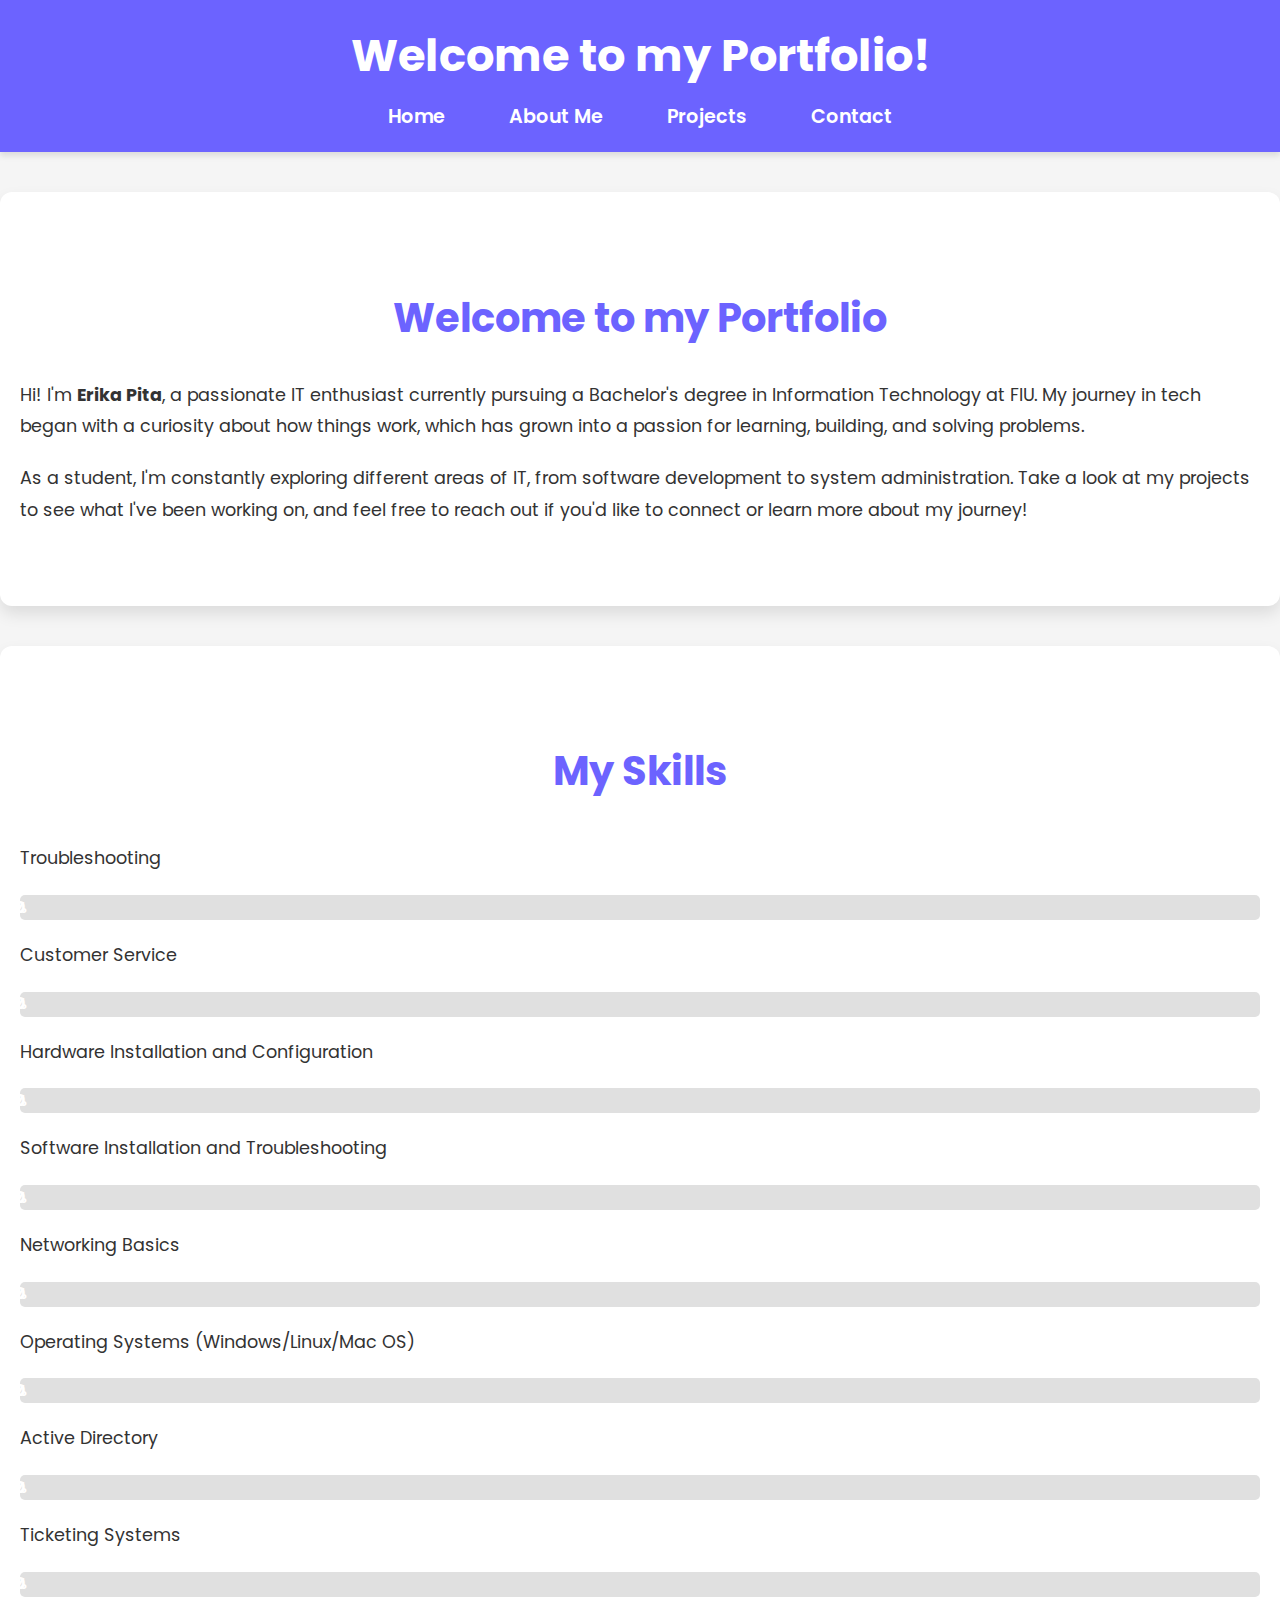
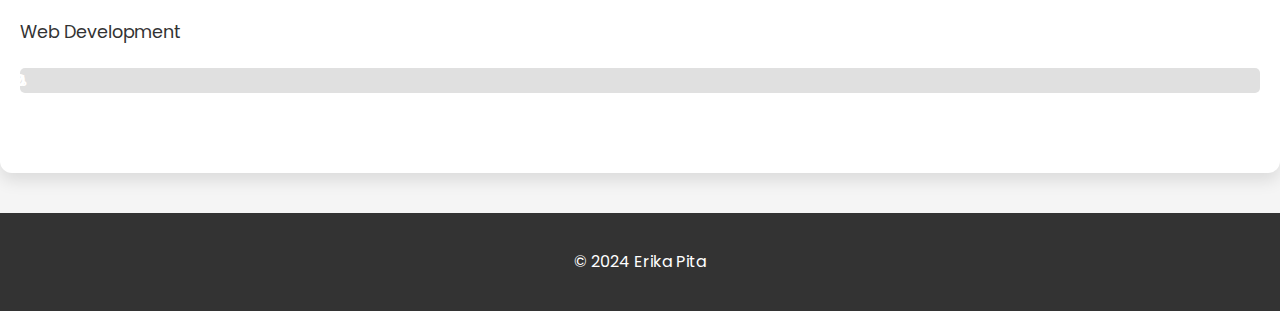
==== index.html @ 99fd610c "Update index.html" ====
<!DOCTYPE html>
<html lang="en">
<head>
  <meta charset="UTF-8">
  <meta name="viewport" content="width=device-width, initial-scale=1.0">
  <title>Erika's Portfolio</title>

  <!-- Link to external CSS file -->
  <link rel="stylesheet" href="styles.css">

  <!-- Link to Google Font -->
  <link href="https://fonts.googleapis.com/css2?family=Poppins:wght@400;600&display=swap" rel="stylesheet">
</head>
  
<body>
  <!-- Header section with navigation -->
  <header>
    <h1>Welcome to my Portfolio!</h1>
    <nav>
      <ul>
        <li><a href="index.html">Home</a></li>
        <li><a href="about.html">About Me</a></li>
        <li><a href="projects.html">Projects</a></li>
        <li><a href="contact.html">Contact</a></li>
      </ul>
    </nav>
  </header>

  <!-- Main content of the homepage -->
  <section id="welcome">
    <h2>Welcome to my Portfolio</h2>
    <p>
      Hi! I'm <strong>Erika Pita</strong>, a passionate IT enthusiast currently pursuing a Bachelor's degree in Information Technology at FIU. My journey in tech began with a curiosity about how things work, which has grown into a passion for learning, building, and solving problems. 
    </p>
    <p>
      As a student, I'm constantly exploring different areas of IT, from software development to system administration. Take a look at my projects to see what I've been working on, and feel free to reach out if you'd like to connect or learn more about my journey!
    </p>
  </section>

  <!-- Skills -->
  <section id="skills">
    <h2>My Skills</h2>

    <div class="skill">
      <p>Troubleshooting</p>
      <div class="progress-bar">
        <div class="progress" data-progress="75">
          <span class="percentage" data-target="75">0</span>%
        </div>
      </div>
    </div>

    <div class="skill">
      <p>Customer Service</p>
      <div class="progress-bar">
        <div class="progress" data-progress="90">
          <span class="percentage" data-target="90">0</span>%
        </div>
      </div>
    </div>

    <div class="skill">
      <p>Hardware Installation and Configuration</p>
      <div class="progress-bar">
        <div class="progress" data-progress="70">
          <span class="percentage" data-target="70">0</span>%
        </div>
      </div>
    </div>

    <div class="skill">
      <p>Software Installation and Troubleshooting</p>
      <div class="progress-bar">
        <div class="progress" data-progress="80">
          <span class="percentage" data-target="80">0</span>%
        </div>
      </div>
    </div>

    <div class="skill">
      <p>Networking Basics</p>
      <div class="progress-bar">
        <div class="progress" data-progress="65">
          <span class="percentage" data-target="65">0</span>%
        </div>
      </div>
    </div>

    <div class="skill">
      <p>Operating Systems (Windows/Linux/Mac OS)</p>
      <div class="progress-bar">
        <div class="progress" data-progress="70">
          <span class="percentage" data-target="70">0</span>%
        </div>
      </div>
    </div>

    <div class="skill">
      <p>Active Directory</p>
      <div class="progress-bar">
        <div class="progress" data-progress="60">
          <span class="percentage" data-target="60">0</span>%
        </div>
      </div>
    </div>

    <div class="skill">
      <p>Ticketing Systems</p>
      <div class="progress-bar">
        <div class="progress" data-progress="75">
          <span class="percentage" data-target="75">0</span>%
        </div>
      </div>
    </div>

    <div class="skill">
      <p>Web Development</p>
      <div class="progress-bar">
        <div class="progress" data-progress="65">
          <span class="percentage" data-target="65">0</span>%
        </div>
      </div>
    </div>
  </section>
  
  <!-- Footer section -->
  <footer>
    <p>&copy; 2024 Erika Pita</p>
  </footer>

  <!-- Javascript code for the animated progress bars-->
  <script>
    // Function to animate the progress bar and percentage
    const progressBars = document.querySelectorAll('.progress');
    const counters = document.querySelectorAll('.percentage');
    const speed = 200; // Speed for number animation

    // Function to animate the number count
    const animateNumbers = (counter) => {
      const target = +counter.getAttribute('data-target');
      const count = +counter.innerText;

      const inc = target / speed;

      if (count < target) {
        counter.innerText = Math.ceil(count + inc);
        setTimeout(() => animateNumbers(counter), 30);
      } else {
        counter.innerText = target;
      }
    };

    // Function to handle progress bars and numbers when scrolling
    const handleScrollAnimation = () => {
      progressBars.forEach((bar, index) => {
        const rect = bar.getBoundingClientRect();
        if (rect.top < window.innerHeight) {
          bar.style.width = bar.getAttribute('data-progress') + '%';
          animateNumbers(counters[index]);
        }
      });
    };

    // Add scroll event listener
    window.addEventListener('scroll', handleScrollAnimation);
  </script>
</body>
</html>
---- styles.css ----
/* General styles for the body */
body {
  background-color: #f5f5f5;
  font-family: 'Poppins', sans-serif;
  color: #333;
  margin: 0;
  padding: 0;
  line-height: 1.6;
}

/* Smooth scrolling */
html {
  scroll-behavior: smooth;
}

/* Header styles */
header {
  background-color: #6C63FF;
  color: white;
  padding: 20px;
  text-align: center;
  box-shadow: 0 4px 6px rgba(0, 0, 0, 0.1);
}

/* Header title */
header h1 {
  font-size: 2.8rem;
  margin: 0;
  padding-bottom: 10px;
}

/* Navigation menu */
header ul {
  list-style: none;
  padding: 0;
  margin: 0;
}

/* Navigation menu items */
header ul li {
  display: inline-block;
  margin: 0 20px;
}

/* Navigation links */
nav ul li a {
  color: white;
  text-decoration: none;
  font-weight: 600;
  font-size: 1.2rem;
  padding: 10px;
  transition: color 0.3s ease, background-color 0.3s ease;
}

/* Navigation links hover effect */
nav ul li a:hover {
  color: #FF6F61;
}

/* Highlight the active page in the navigation menu */
nav ul li a.active {
  color: #FF6F61;
  text-decoration: underline;
}

/* Section general styles */
section {
  background-color: white;
  margin: 40px 0;
  padding: 60px 20px;
  border-radius: 12px;
  box-shadow: 0 8px 16px rgba(0, 0, 0, 0.1);
  transition: transform 0.3s ease;
}

/* Hover effect on sections */
section:hover {
  transform: translateY(-5px);
}

/* Section titles */
section h2 {
  font-size: 2.5rem;
  color: #6C63FF;
  margin-bottom: 30px;
  text-align: center;
}

/* Paragraph styles within sections */
section p {
  font-size: 1.1rem;
  line-height: 1.8;
  margin-bottom: 20px;
}

/* Project-specific styles */
.project {
  margin-bottom: 40px;
}

/* Project titles */
.project h3 {
  font-size: 1.7rem;
  margin-bottom: 10px;
}

/* Project links */
.project a {
  color: #6C63FF;
  text-decoration: none;
  font-weight: 600;
  transition: color 0.3s ease;
}

/* Project links hover effect */
.project a:hover {
  color: #FF6F61;
}

/* Contact section link styles */
section#contact a {
  color: #6C63FF;
  text-decoration: none;
  font-weight: 600;
}

/* Contact section link hover effect */
section#contact a:hover {
  color: #FF6F61;
}

/* Footer styles */
footer {
  background-color: #333;
  color: white;
  text-align: center;
  padding: 20px;
  margin-top: 40px;
  font-size: 1rem;
}

/* About Me section styles */
#about {
  background-color: #f0f8ff;
  padding: 50px;
  margin-bottom: 40px;
  border-radius: 12px;
  box-shadow: 0 4px 8px rgba(0, 0, 0, 0.1);
}

/* About Me section title */
#about h2 {
  font-size: 2.8rem;
  color: #6C63FF;
  margin-bottom: 20px;
  text-align: center;
}

/* About Me section paragraph styles */
about p {
  font-size: 1.3rem;
  line-height: 1.8;
  color: #333;
  margin-bottom: 20px;
}

/* Highlighted text in the About Me section */
#about strong {
  color: #FF6F61;
}

/* Italic text in the About Me section */
#about em {
  color: #6C63FF;
}

/* Project section styles for individual project pages */
#chromablend, #custom-pc-build {
  padding: 80px 20px;
  background-color: #e9f5ff;
  margin-bottom: 60px;
  border-radius: 15px;
  box-shadow: 0 6px 12px rgba(0, 0, 0, 0.1);
}

/* Project section titles */
#chromablend h2, #custom-pc-build h2 {
  color: #333;
  text-align: center;
  font-size: 2.5rem;
}

/* Project section paragraphs */
#chromablend p, #custom-pc-build p {
  font-size: 1.2rem;
  line-height: 1.8;
  margin-bottom: 20px;
  color: #555;
}

/* Project images */
#chromablend img, #custom-pc-build img {
  display: block;
  margin: 0 auto 20px;
  border-radius: 8px;
  max-width: 100%;
  height: auto;
}

/* Buttons */
button, .back-button {
  display: inline-block;
  margin-top: 20px;
  padding: 10px 20px;
  background-color: #6C63FF;
  color: white;
  text-decoration: none;
  border-radius: 5px;
  border: none;
  font-size: 1.1rem;
  transition: background-color 0.3s ease;
  cursor: pointer;
}

/* Button hover effect */
button:hover, .back-button:hover {
  background-color: #FF6F61;
}

/* Styles for the skills section */
#skills {
  padding: 60px 20px;
}

#skills h2 {
  font-size: 2.5rem;
  color: #6C63FF;
  text-align: center;
  margin-bottom: 40px;
}

/* Styles for the progress bar */
.progress-bar {
  background-color: #e0e0e0;
  border-radius: 5px;
  margin-bottom: 20px;
  position: relative;
  height: 25px;
  width: 100%;
}

.progress {
  background-color: #6C63FF;
  height: 100%;
  width: 0; /* Start with 0 */
  border-radius: 5px;
  position: relative;
  display: flex;
  justify-content: center;
  align-items: center;
  color: white;
  font-weight: bold;
  transition: width 2s ease; /* Smooth */
}

.percentage {
  position: absolute;
  font-size: 1rem;
  color: white;
}
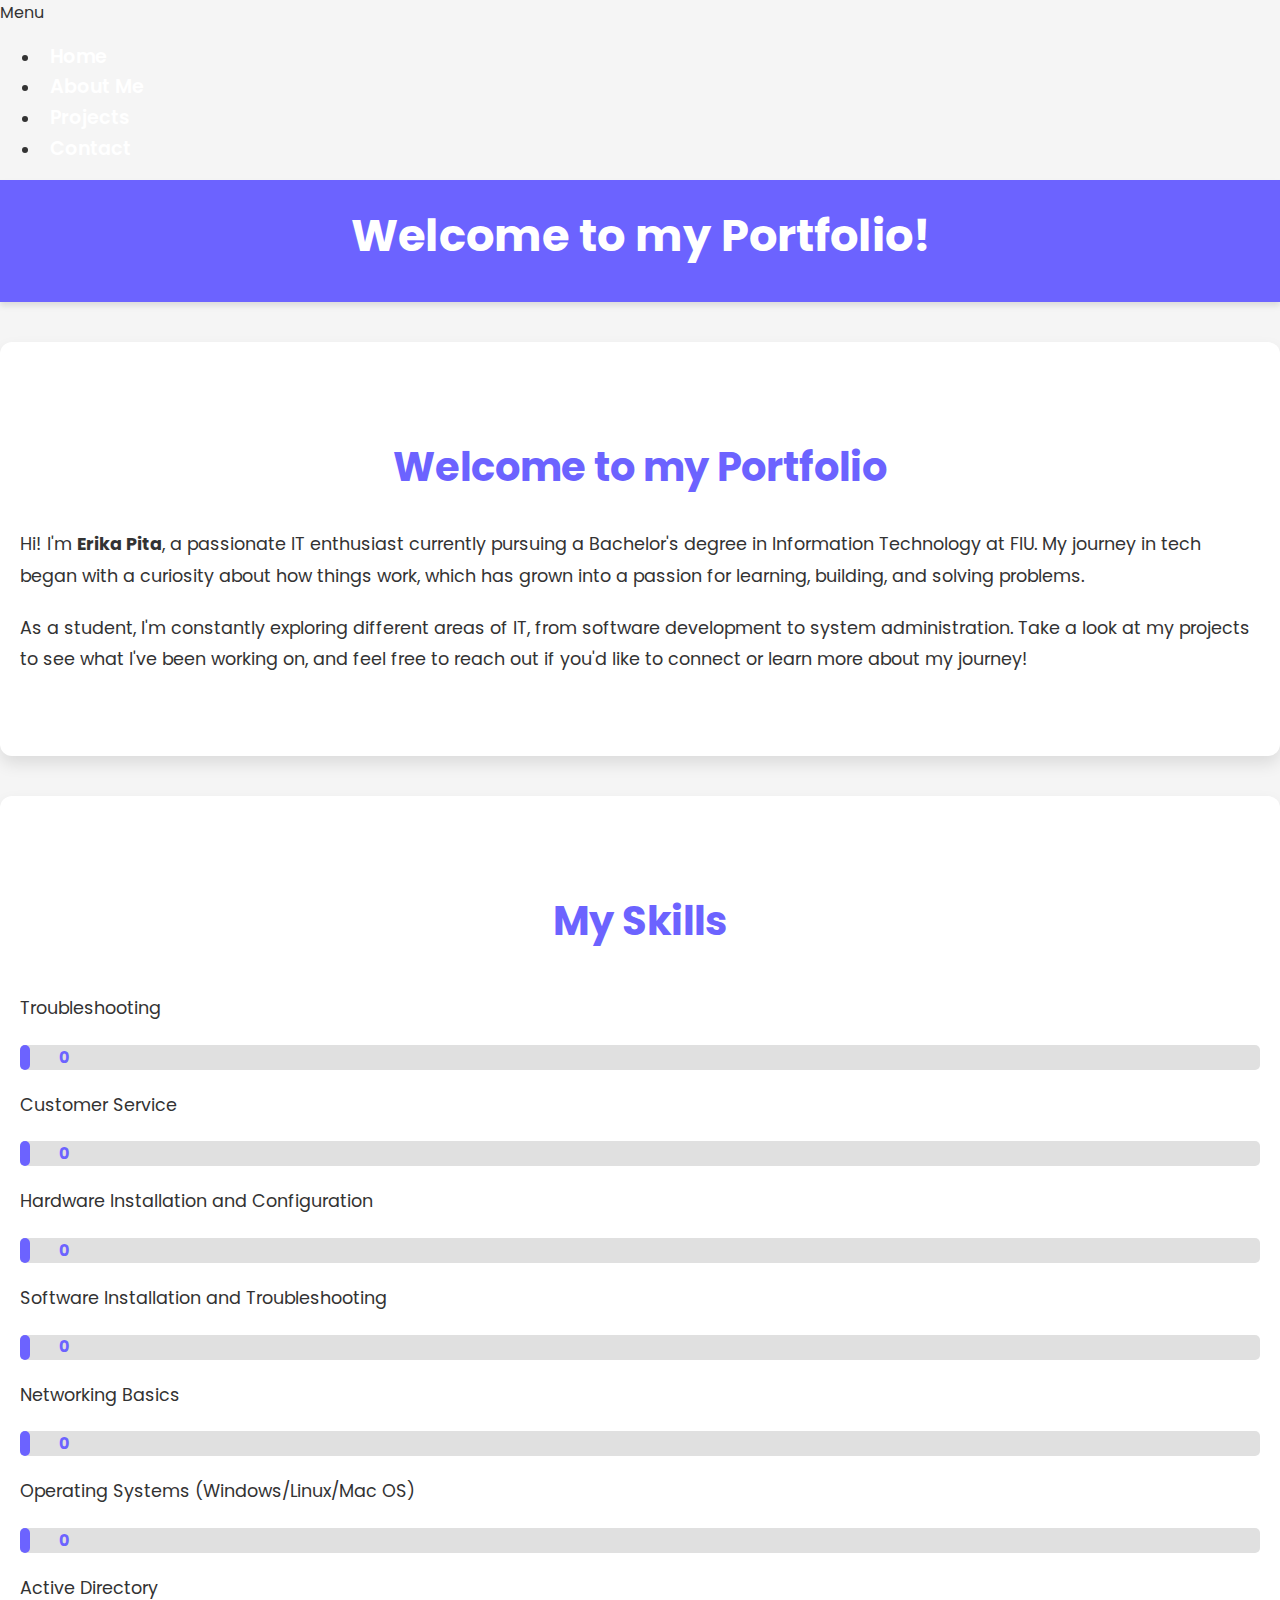
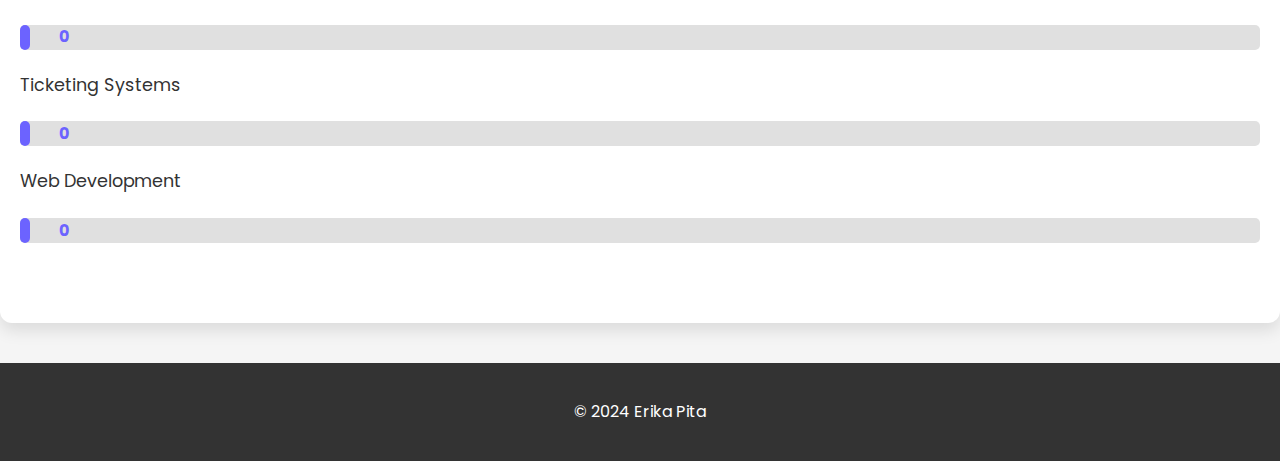
==== commit 50e3d6ec: "Update index.html" ====
--- a/index.html
+++ b/index.html
@@ -13,17 +13,24 @@
 </head>
   
 <body>
-  <!-- Header section with navigation -->
+  <!-- Button for opening and closing the menu -->
+  <div class="menu-toggle">
+    <span id="menu-button">Menu</span>
+  </div>
+
+  <!-- Navigation menu -->
+  <nav id="nav-menu" class="hidden">
+    <ul>
+      <li><a href="index.html">Home</a></li>
+      <li><a href="about.html">About Me</a></li>
+      <li><a href="projects.html">Projects</a></li>
+      <li><a href="contact.html">Contact</a></li>
+    </ul>
+  </nav>
+  
+  <!-- Header section -->
   <header>
     <h1>Welcome to my Portfolio!</h1>
-    <nav>
-      <ul>
-        <li><a href="index.html">Home</a></li>
-        <li><a href="about.html">About Me</a></li>
-        <li><a href="projects.html">Projects</a></li>
-        <li><a href="contact.html">Contact</a></li>
-      </ul>
-    </nav>
   </header>
 
   <!-- Main content of the homepage -->
--- a/styles.css
+++ b/styles.css
@@ -256,8 +256,9 @@
   border-radius: 5px;
   position: relative;
   display: flex;
-  justify-content: center;
+  justify-content: flex-end; /* Align percentage to the right */
   align-items: center;
+  padding-right: 10px; /* Adds space between the number and the edge */
   color: white;
   font-weight: bold;
   transition: width 2s ease; /* Smooth */
@@ -265,6 +266,7 @@
 
 .percentage {
   position: absolute;
+  right: -40px; /* Moves percentage outside the bar to the right */
   font-size: 1rem;
-  color: white;
-}
+  color: #6C63FF;
+}
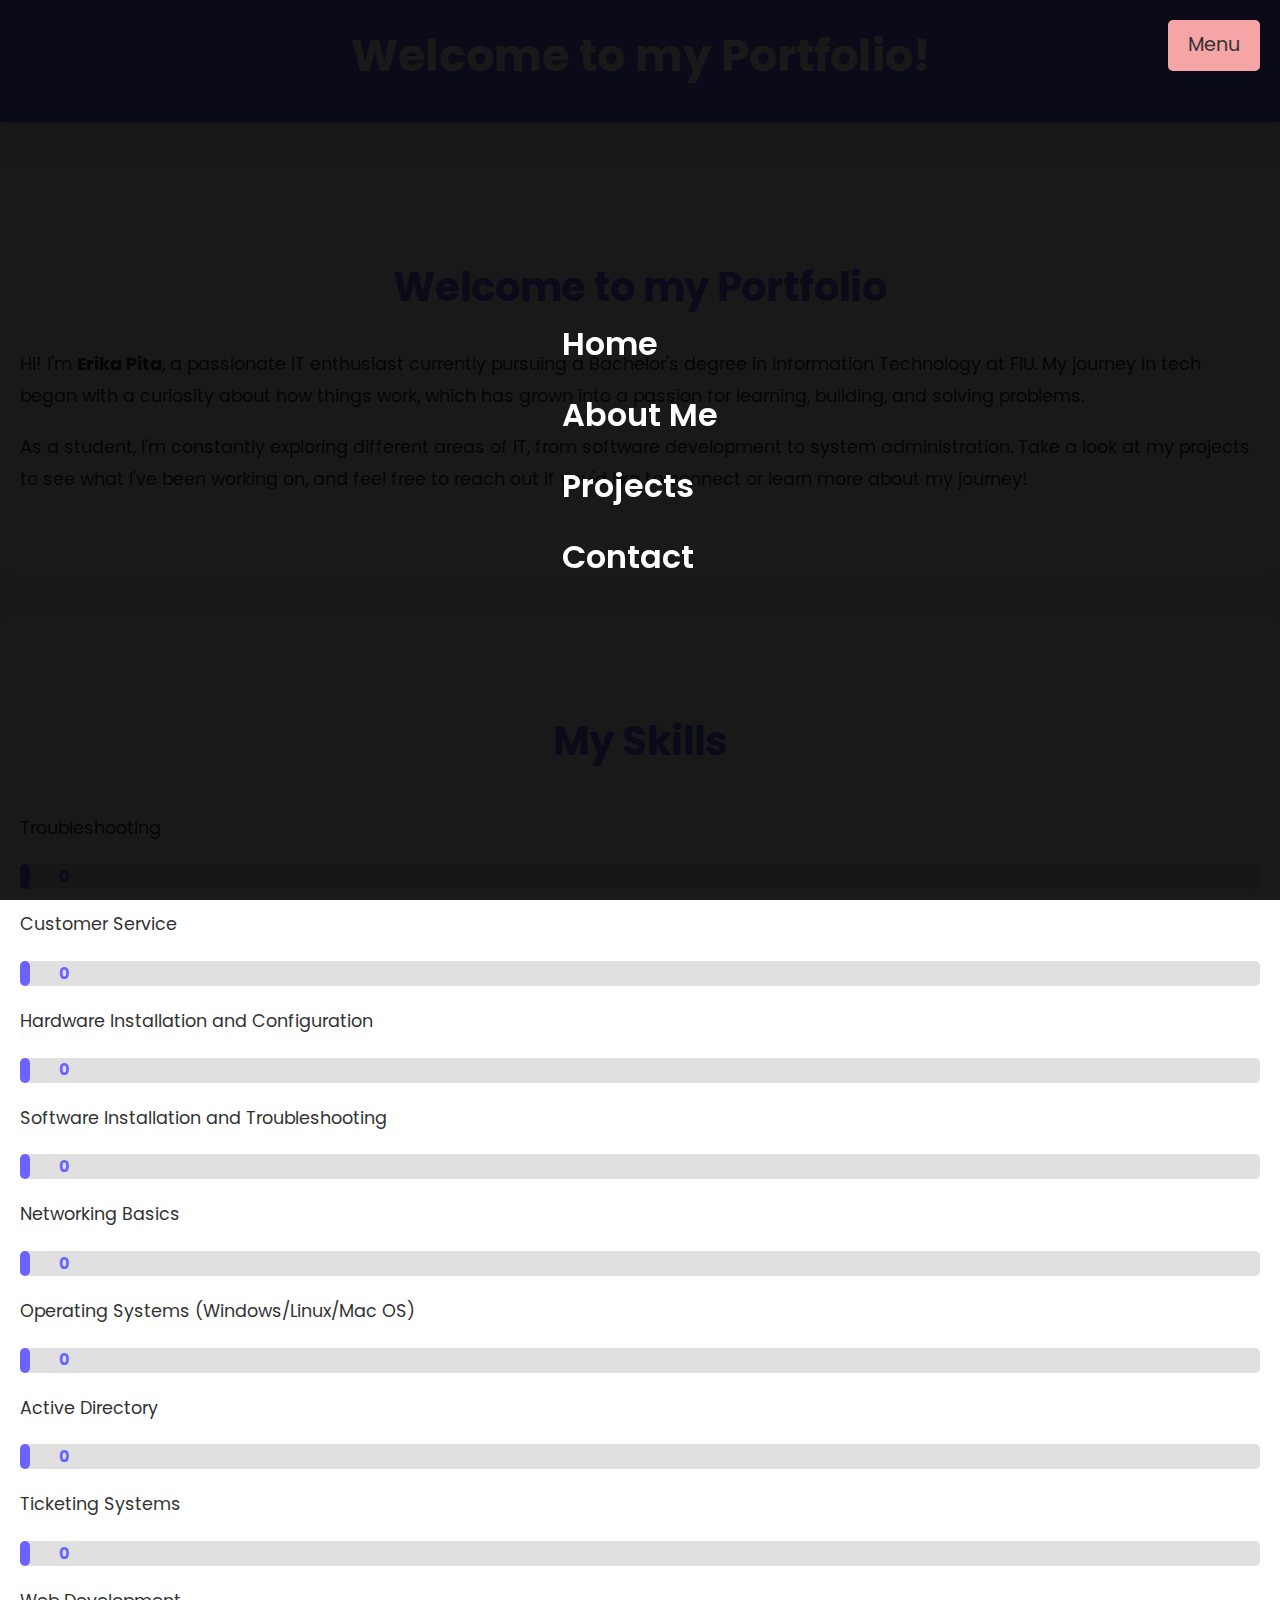
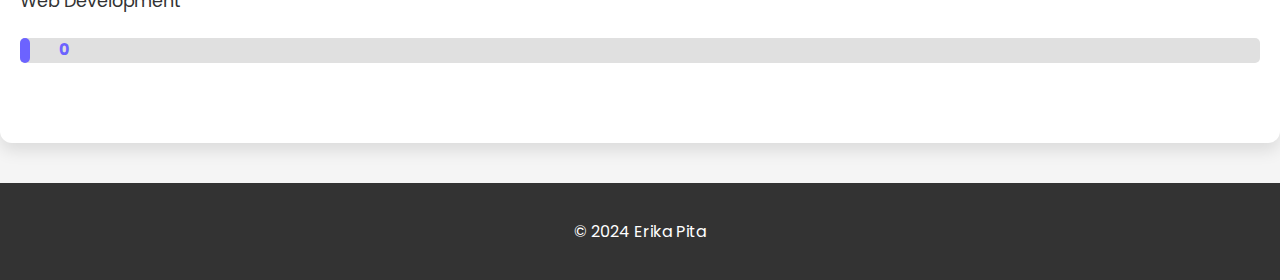
==== commit 655fbe6a: "Update index.html" ====
--- a/index.html
+++ b/index.html
@@ -135,8 +135,22 @@
     <p>&copy; 2024 Erika Pita</p>
   </footer>
 
-  <!-- Javascript code for the animated progress bars-->
+  <!-- Javascript code for animations-->
   <script>
+    // Menu animations
+    const menuButton = document.getElementById('menu-button');
+    const navMenu = document.getElementById('nav-menu');
+
+    menuButton.addEventListener('click', () => {
+      if (navMenu.classList.contains('hidden')) {
+        navMenu.classList.remove('hidden');
+        menuButton.innerText = 'Close';
+      } else {
+        navMenu.classList.add('hidden');
+        menuButton.innerText = 'Menu';
+      }
+    });
+    
     // Function to animate the progress bar and percentage
     const progressBars = document.querySelectorAll('.progress');
     const counters = document.querySelectorAll('.percentage');
--- a/styles.css
+++ b/styles.css
@@ -270,3 +270,56 @@
   font-size: 1rem;
   color: #6C63FF;
 }
+
+/* General styles for the Menu Toggle */
+.menu-toggle {
+  position: fixed;
+  top: 20px;
+  right: 20px;
+  z-index: 1000;
+  cursor: pointer;
+  background-color: #f5a5a5;
+  padding: 10px 20px;
+  border-radius: 5px;
+  font-size: 1.2rem;
+}
+
+/* Hidden class to toggle visibility */
+.hidden {
+  display: none;
+}
+
+/* Menu styles */
+#nav-menu {
+  position: fixed;
+  top: 0;
+  right: 0;
+  width: 100%;
+  height: 100%;
+  background-color: rgba(0, 0, 0, 0.9);
+  display: flex;
+  justify-content: center;
+  align-items: center;
+  flex-direction: column;
+  z-index: 999;
+}
+
+#nav-menu ul {
+  list-style: none;
+  padding: 0;
+}
+
+#nav-menu ul li {
+  margin: 20px 0;
+}
+
+#nav-menu ul li a {
+  color: white;
+  font-size: 2rem;
+  text-decoration: none;
+}
+
+/* Transition for smooth opening */
+.menu-toggle, #nav-menu {
+  transition: all 0.3s ease;
+}
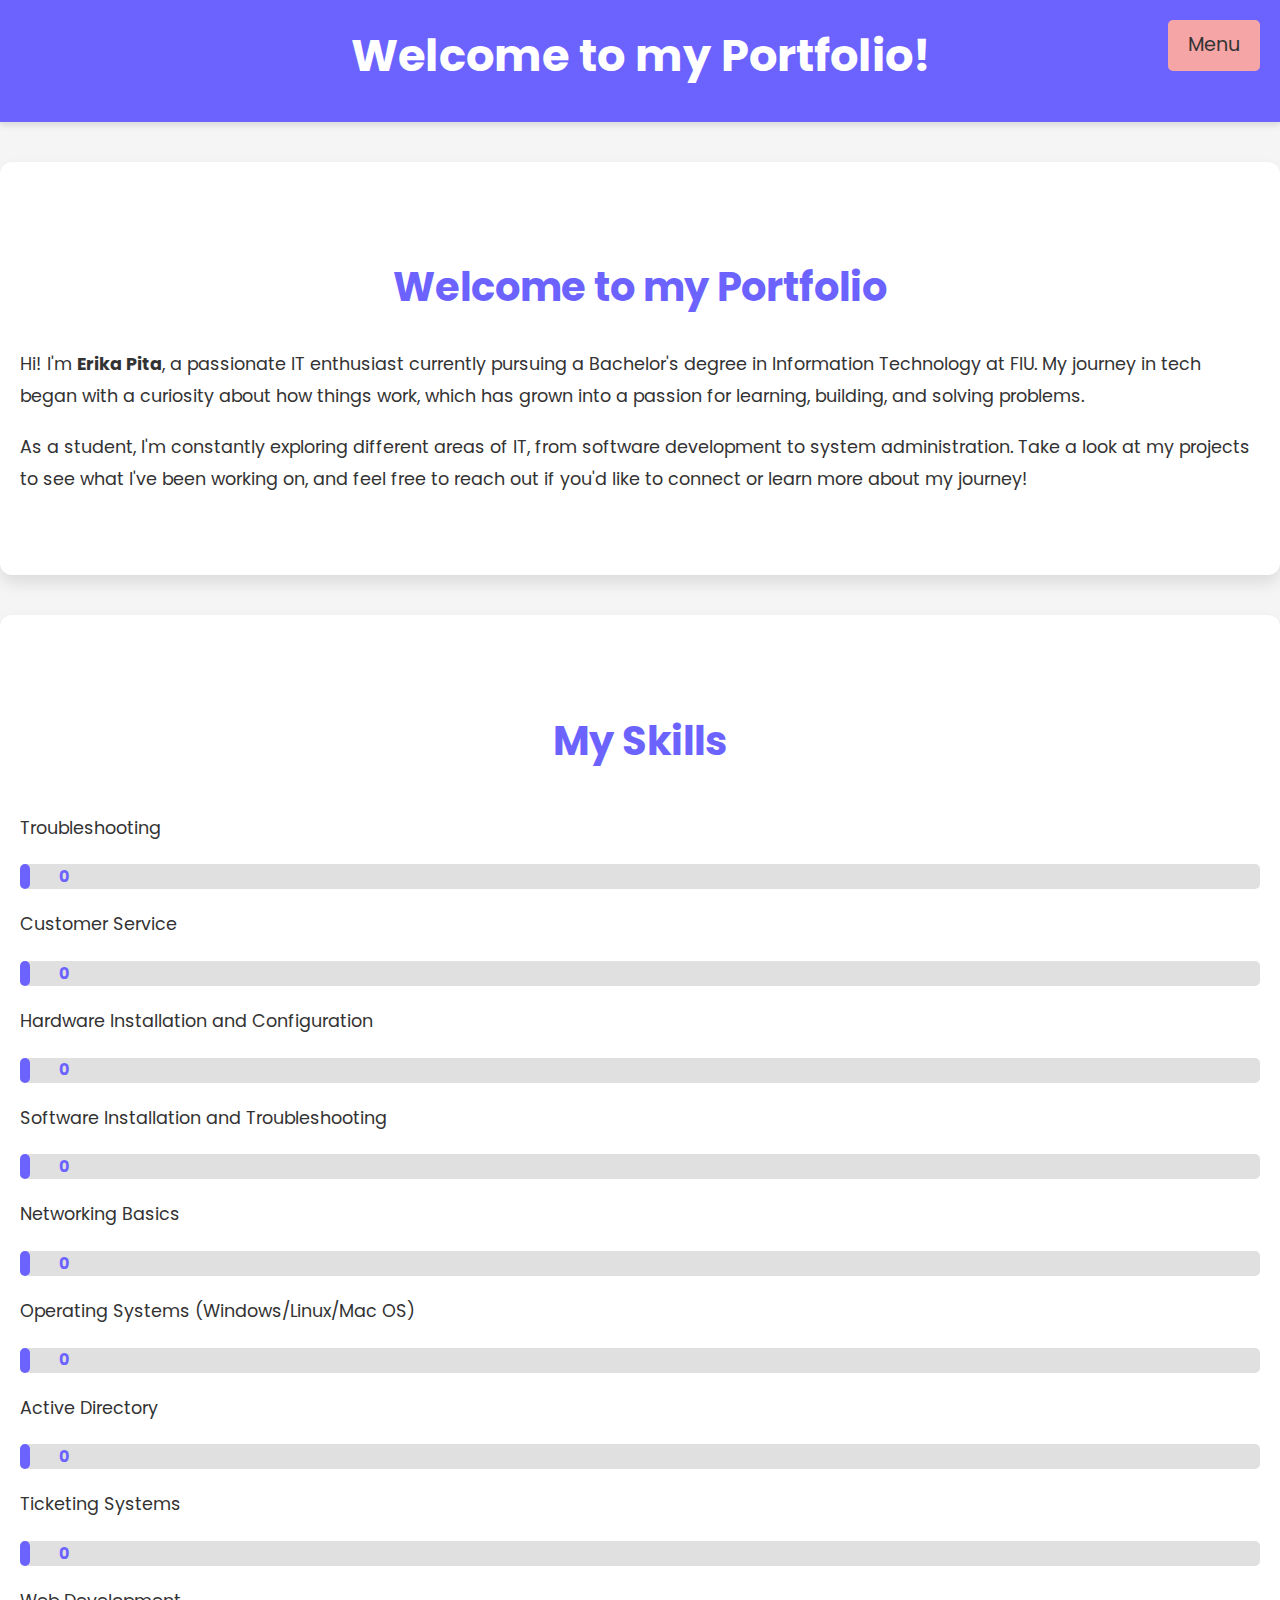
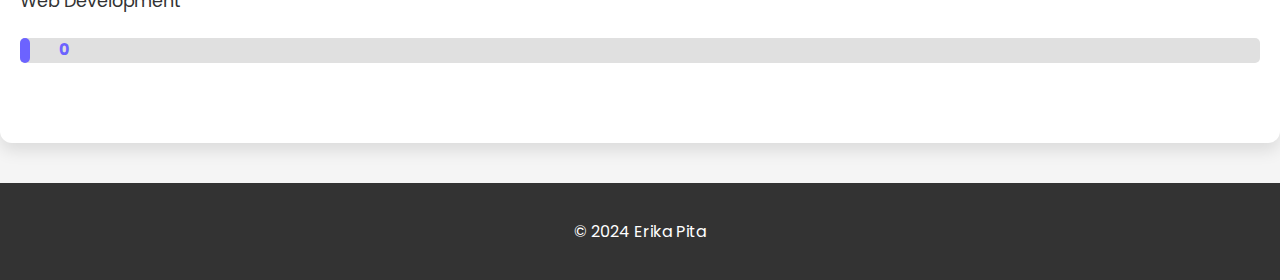
==== commit d4ff3066: "Update index.html" ====
--- a/index.html
+++ b/index.html
@@ -21,10 +21,22 @@
   <!-- Navigation menu -->
   <nav id="nav-menu" class="hidden">
     <ul>
-      <li><a href="index.html">Home</a></li>
-      <li><a href="about.html">About Me</a></li>
-      <li><a href="projects.html">Projects</a></li>
-      <li><a href="contact.html">Contact</a></li>
+      <li>
+        <a href="index.html">Home</a>
+        <span class="description">Back to the home page.</span>
+      </li>
+      <li>
+        <a href="about.html">About Me</a>
+        <span class="description">Learn more about me and my journey.</span>
+      </li>
+      <li>
+        <a href="projects.html">Projects</a>
+        <span class="description">See the projects I've worked on.</span>
+      </li>
+      <li>
+        <a href="contact.html">Contact</a>
+        <span class="description">Get in touch with me.</span>
+      </li>
     </ul>
   </nav>
   
--- a/styles.css
+++ b/styles.css
@@ -287,6 +287,19 @@
 /* Hidden class to toggle visibility */
 .hidden {
   display: none;
+}
+
+/* General styles for the menu toggle */
+.menu-toggle {
+  position: fixed;
+  top: 20px;
+  right: 20px;
+  z-index: 1000;
+  cursor: pointer;
+  background-color: #f5a5a5;
+  padding: 10px 20px;
+  border-radius: 5px;
+  font-size: 1.2rem;
 }
 
 /* Menu styles */
@@ -302,6 +315,13 @@
   align-items: center;
   flex-direction: column;
   z-index: 999;
+  opacity: 1;
+  transition: opacity 0.3s ease;
+}
+
+#nav-menu.hidden {
+  opacity: 0;
+  pointer-events: none;
 }
 
 #nav-menu ul {
@@ -318,8 +338,3 @@
   font-size: 2rem;
   text-decoration: none;
 }
-
-/* Transition for smooth opening */
-.menu-toggle, #nav-menu {
-  transition: all 0.3s ease;
-}
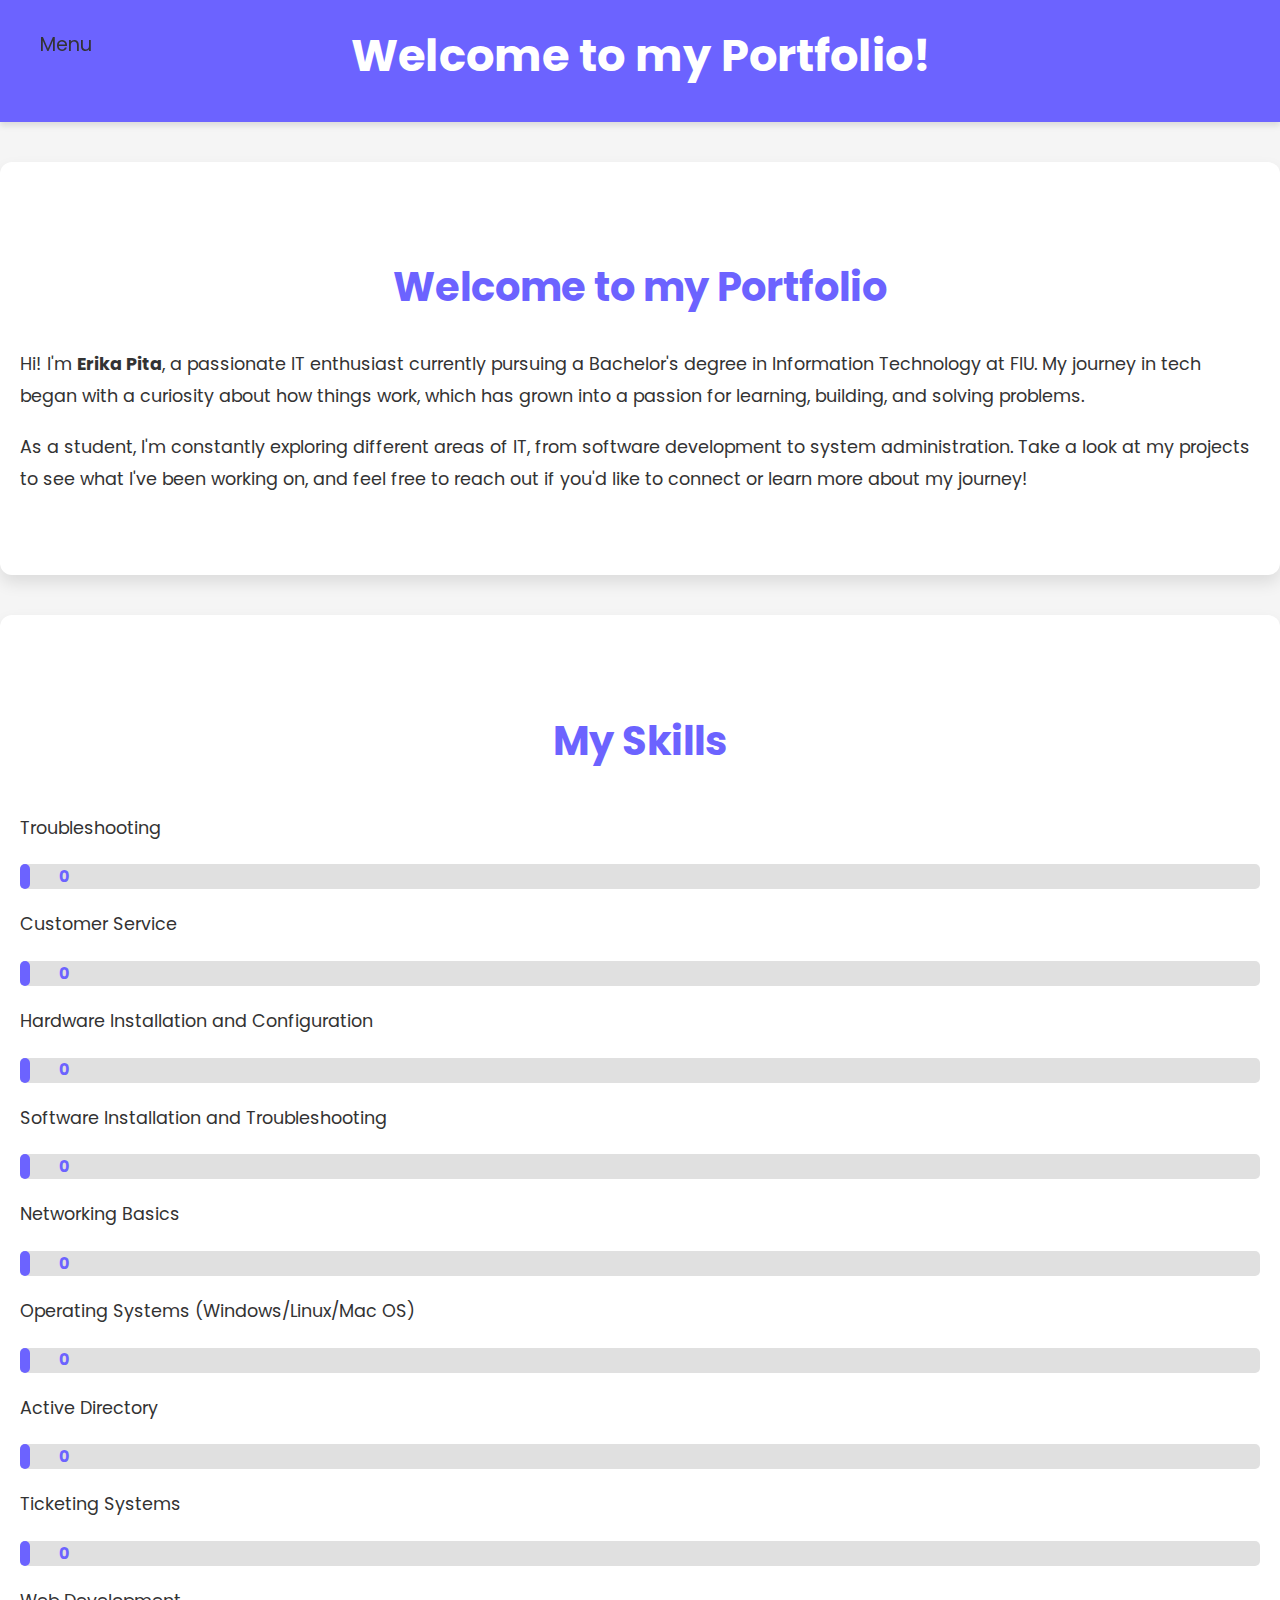
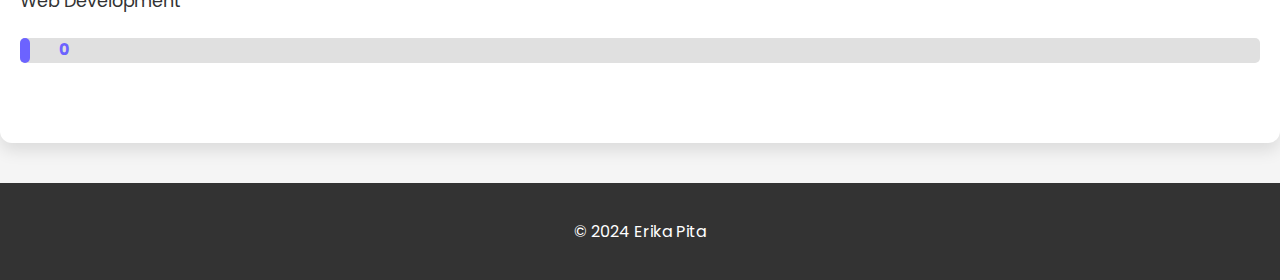
==== commit fdfd3f5a: "Update index.html" ====
--- a/index.html
+++ b/index.html
@@ -157,10 +157,20 @@
       if (navMenu.classList.contains('hidden')) {
         navMenu.classList.remove('hidden');
         menuButton.innerText = 'Close';
+        menuButton.classList.add('active');
       } else {
         navMenu.classList.add('hidden');
         menuButton.innerText = 'Menu';
+        menuButton.classList.remove('active');
       }
+    });
+
+    // Pulsation effect
+    menuButton.addEventListener('mouseover', () => {
+      menuButton.style.transform = 'scale(0.9);
+    });
+    menuButton.addEventListener('mouseout', () => {
+      menuButton.style.transform = 'scale(1);
     });
     
     // Function to animate the progress bar and percentage
--- a/styles.css
+++ b/styles.css
@@ -293,48 +293,120 @@
 .menu-toggle {
   position: fixed;
   top: 20px;
-  right: 20px;
+  left: 20px;
   z-index: 1000;
   cursor: pointer;
-  background-color: #f5a5a5;
+  background-color: transparent;
   padding: 10px 20px;
-  border-radius: 5px;
+  border: none;
   font-size: 1.2rem;
+  color: #333;
+  transition: transform 0.5s ease, background-color 0.5s ease, color 0.5s ease;
+}
+
+.menu-toggle:hover {
+  transform: scale(0.9);
+}
+
+.menu-toggle:active {
+  transform: rotate(90deg);
+  background-color: #FF6F61;
+  color: white;
+  transition: transform 0.5s ease, background-color 0.5s ease, color 0.5s ease;
 }
 
 /* Menu styles */
 #nav-menu {
   position: fixed;
   top: 0;
-  right: 0;
+  left: 0;
   width: 100%;
   height: 100%;
   background-color: rgba(0, 0, 0, 0.9);
   display: flex;
-  justify-content: center;
-  align-items: center;
+  justify-content: flex-start;
+  align-items: flex-start;
   flex-direction: column;
   z-index: 999;
+  padding-top: 60px;
   opacity: 1;
-  transition: opacity 0.3s ease;
-}
-
-#nav-menu.hidden {
+  transition: transform 0.5s ease, opacity 0.5s ease;
+  transform: translateY(-100%);
+}
+
+#nav-menu:not(.hidden) {
+  transform: translateY(0);
+  opacity: 1;
+}
+
+/* Keyframe animation for menu items */
+@keyframes slideDown {
+  0% {
+    opacity: 0;
+    transform: translateY(-30px);
+  }
+  100% {
+    opacity: 1;
+    transform: translateY(0);
+  }
+}
+
+#nav-menu.hidden ul li {
   opacity: 0;
-  pointer-events: none;
-}
-
-#nav-menu ul {
-  list-style: none;
-  padding: 0;
+  transform: translateY(-30px);
+  animation: none;
+}
+
+#nav-menu:not(.hidden) ul li {
+  animation:slideDown 1.2s forwards;
 }
 
 #nav-menu ul li {
   margin: 20px 0;
+  display: flex;
+  align-items: center;
+  padding-left: 20px;
+  justify-content: flex-start;
+  opacity: 0;
+  animation: slideDown 1.2s forwards;
+}
+
+#nav-menu ul li:nth-child(1) {
+  animation-delay: 0.1s;
+}
+#nav-menu ul li:nth-child(2) {
+  animation-delay: 0.2s;
+}
+#nav-menu ul li:nth-child(3) {
+  animation-delay: 0.3s;
+}
+#nav-menu ul li:nth-child(4) {
+  animation-delay: 0.4s;
 }
 
 #nav-menu ul li a {
   color: white;
-  font-size: 2rem;
+  font-size: 1.5rem;
   text-decoration: none;
-}
+  flex-basis: 150px;
+  flex-shrink: 0;
+  transition: color 0.3s ease, transform 0.3s ease;
+}
+
+#nav-menu ul li a:hover {
+  color: #FF6F61;
+  transform: scale(1.1);
+}
+
+.description {
+  color: #ccc;
+  font-size: 1rem;
+  margin-left: 20px;
+  white-space: nowrap;
+  flex-grow: 1;
+  transition: color 0.3s ease;
+}
+
+#nav-menu ul li a:hover ~ .description {
+  color: #FF6F61;
+}
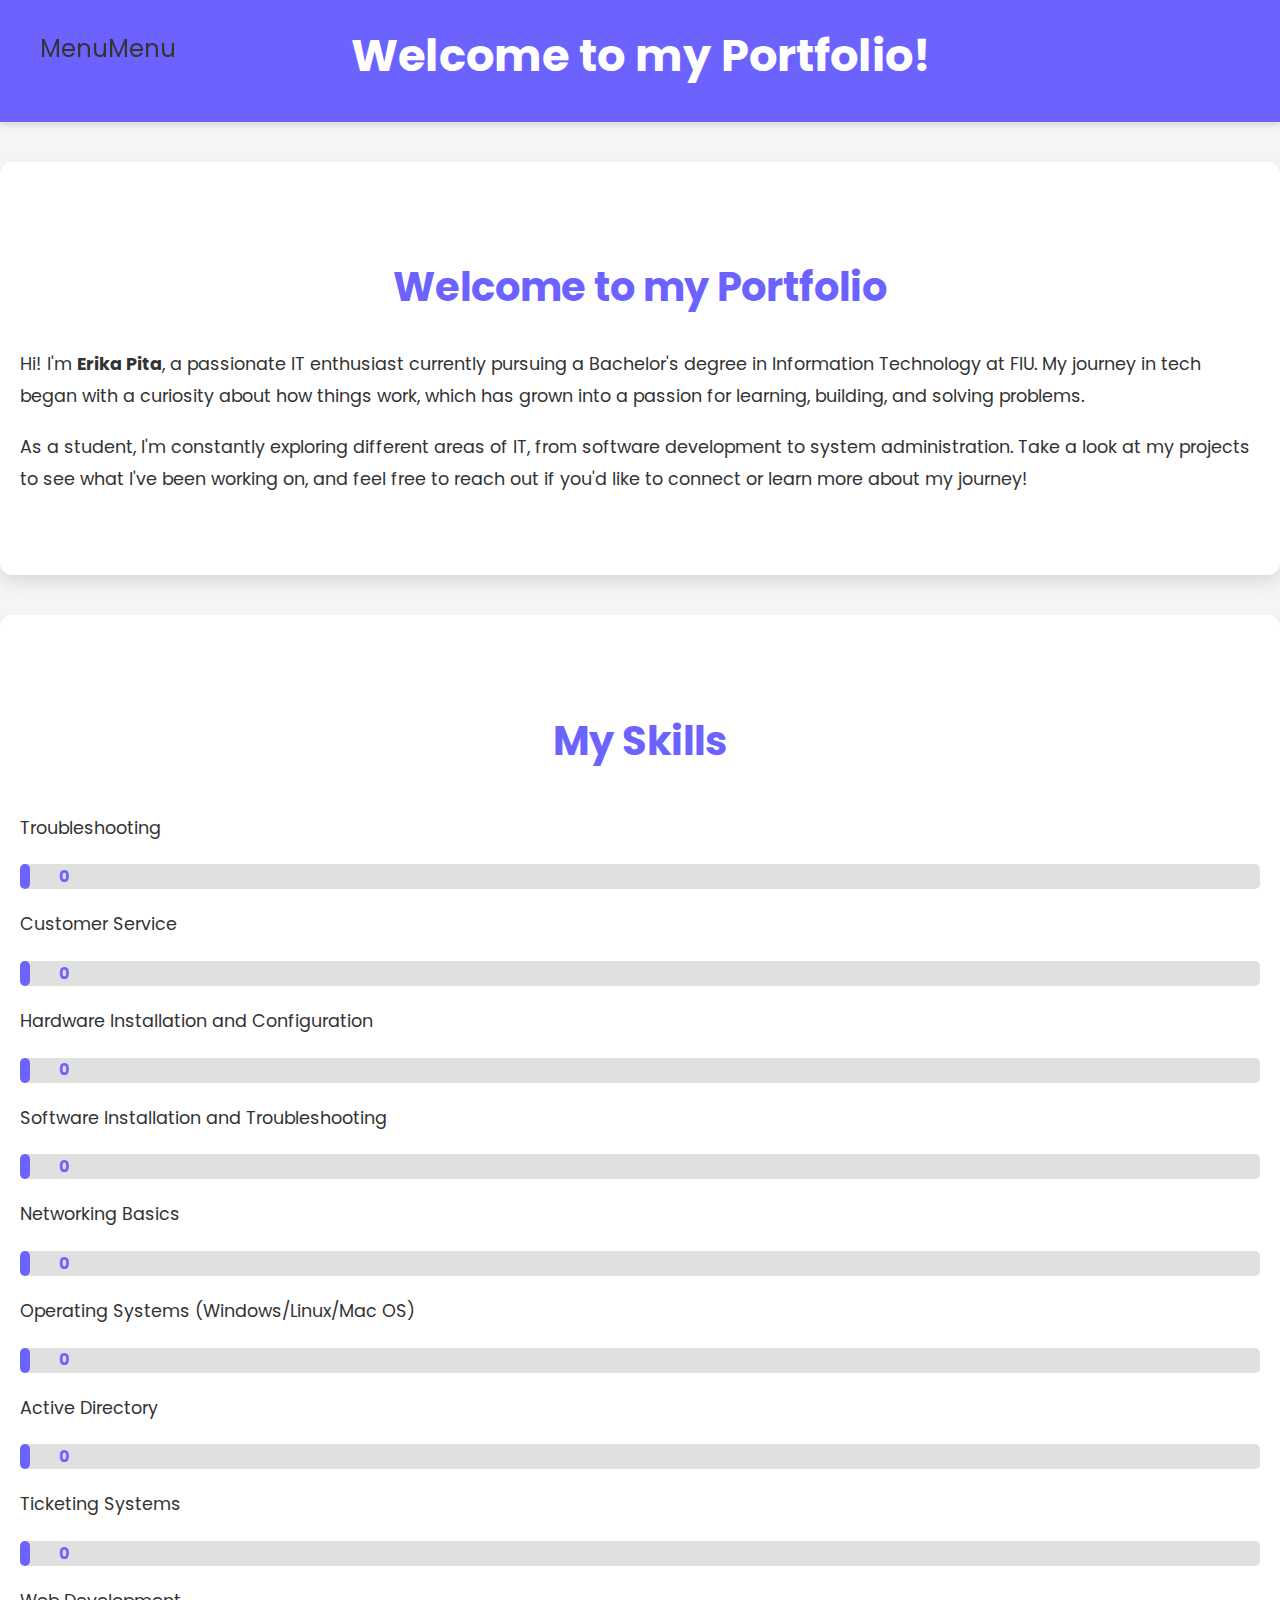
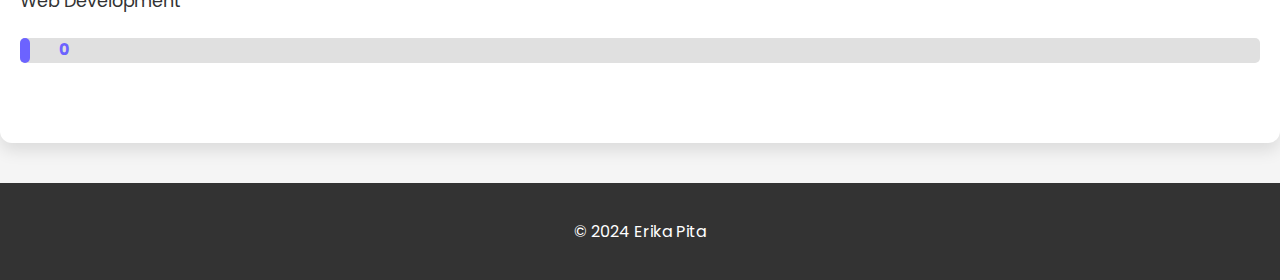
==== commit 29e586af: "Update index.html" ====
--- a/index.html
+++ b/index.html
@@ -165,12 +165,12 @@
       }
     });
 
-    // Pulsation effect
+    // Letter spacing effect
     menuButton.addEventListener('mouseover', () => {
-      menuButton.style.transform = 'scale(0.9);
+      menuButton.style.letterSpacing = '0.3em';
     });
     menuButton.addEventListener('mouseout', () => {
-      menuButton.style.transform = 'scale(1);
+      menuButton.style.letterSpacing = 'normal';
     });
     
     // Function to animate the progress bar and percentage
--- a/styles.css
+++ b/styles.css
@@ -299,20 +299,34 @@
   background-color: transparent;
   padding: 10px 20px;
   border: none;
-  font-size: 1.2rem;
+  font-size: 1.5rem;
   color: #333;
-  transition: transform 0.5s ease, background-color 0.5s ease, color 0.5s ease;
+  perspective: 500px;
+  transition: letter-spacing 0.3s ease;
 }
 
 .menu-toggle:hover {
-  transform: scale(0.9);
-}
-
-.menu-toggle:active {
-  transform: rotate(90deg);
-  background-color: #FF6F61;
-  color: white;
-  transition: transform 0.5s ease, background-color 0.5s ease, color 0.5s ease;
+  letter-spacing: 0.3em;
+}
+
+.menu-toggle span {
+  display: inline-block;
+  transition: transform 0.6s ease-in-out;
+  transform-origin: center bottom;
+}
+.menu-toggle.active span {
+  transform: rotateX(90deg);
+}
+.menu-toggle.active::after {
+  content: "Close";
+  position: absolute;
+  top: 50%;
+  left: 50%;
+  transform: translate(-50%, -50%) rotateX(-90deg);
+  transition: transform 0.6s ease-in-out;
+}
+.menu-toggle span::before {
+  content: "Menu";
 }
 
 /* Menu styles */
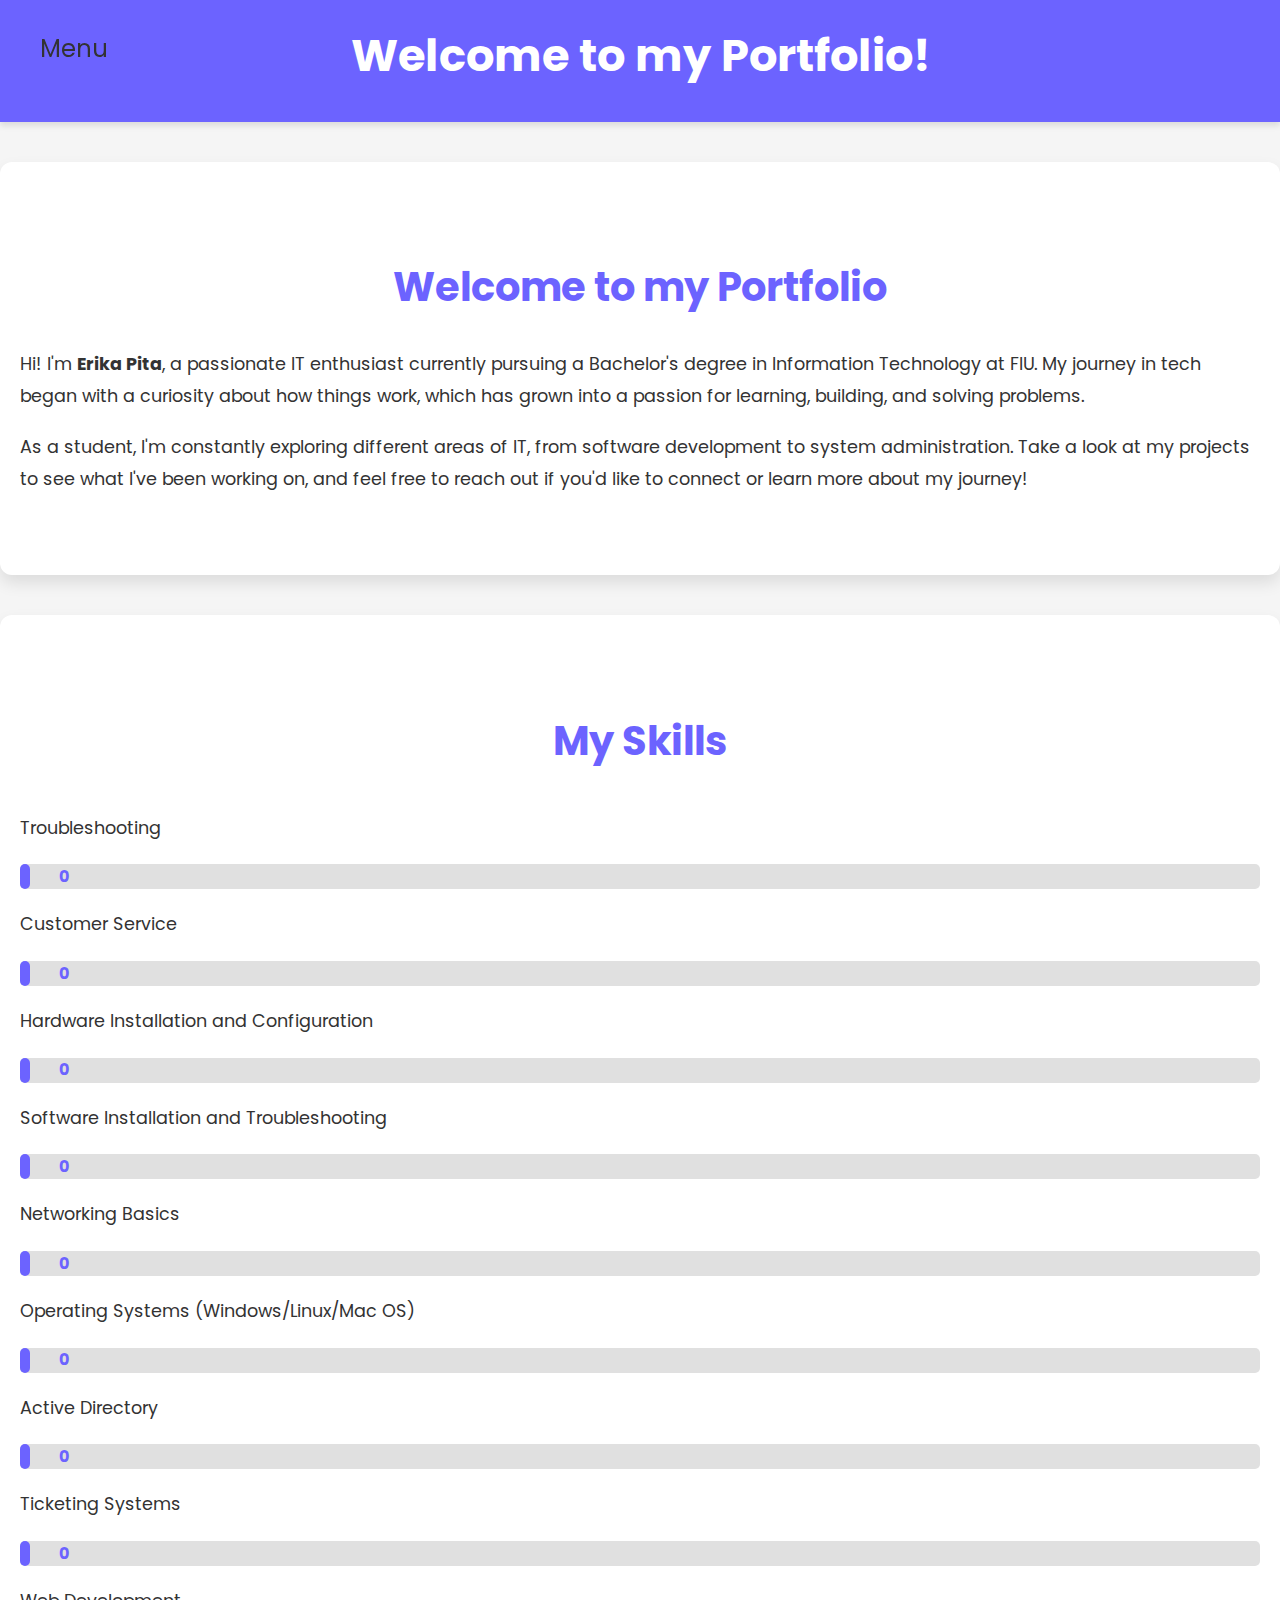
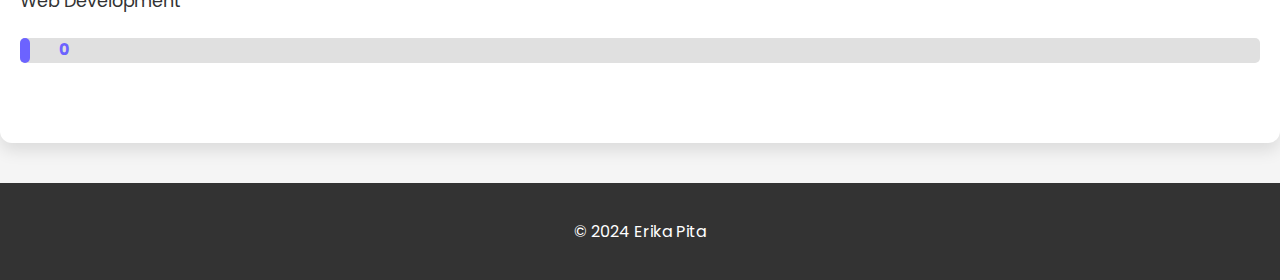
==== commit 095c56d1: "Update index.html" ====
--- a/index.html
+++ b/index.html
@@ -154,20 +154,13 @@
     const navMenu = document.getElementById('nav-menu');
 
     menuButton.addEventListener('click', () => {
-      if (navMenu.classList.contains('hidden')) {
-        navMenu.classList.remove('hidden');
-        menuButton.innerText = 'Close';
-        menuButton.classList.add('active');
-      } else {
-        navMenu.classList.add('hidden');
-        menuButton.innerText = 'Menu';
-        menuButton.classList.remove('active');
-      }
+      menuButton.classList.toggle('active');
+      navMenu.classList.toggle('hidden');
     });
 
     // Letter spacing effect
     menuButton.addEventListener('mouseover', () => {
-      menuButton.style.letterSpacing = '0.3em';
+      menuButton.style.letterSpacing = '0.2em';
     });
     menuButton.addEventListener('mouseout', () => {
       menuButton.style.letterSpacing = 'normal';
--- a/styles.css
+++ b/styles.css
@@ -302,7 +302,7 @@
   font-size: 1.5rem;
   color: #333;
   perspective: 500px;
-  transition: letter-spacing 0.3s ease;
+  transition: letter-spacing 0.3s ease, transform 0.6s ease-in-out;
 }
 
 .menu-toggle:hover {
@@ -325,8 +325,9 @@
   transform: translate(-50%, -50%) rotateX(-90deg);
   transition: transform 0.6s ease-in-out;
 }
-.menu-toggle span::before {
-  content: "Menu";
+
+.hidden {
+  display: none;
 }
 
 /* Menu styles */
@@ -386,16 +387,16 @@
 }
 
 #nav-menu ul li:nth-child(1) {
-  animation-delay: 0.1s;
+  animation-delay: 0.2s;
 }
 #nav-menu ul li:nth-child(2) {
-  animation-delay: 0.2s;
+  animation-delay: 0.4s;
 }
 #nav-menu ul li:nth-child(3) {
-  animation-delay: 0.3s;
+  animation-delay: 0.6s;
 }
 #nav-menu ul li:nth-child(4) {
-  animation-delay: 0.4s;
+  animation-delay: 0.8s;
 }
 
 #nav-menu ul li a {
